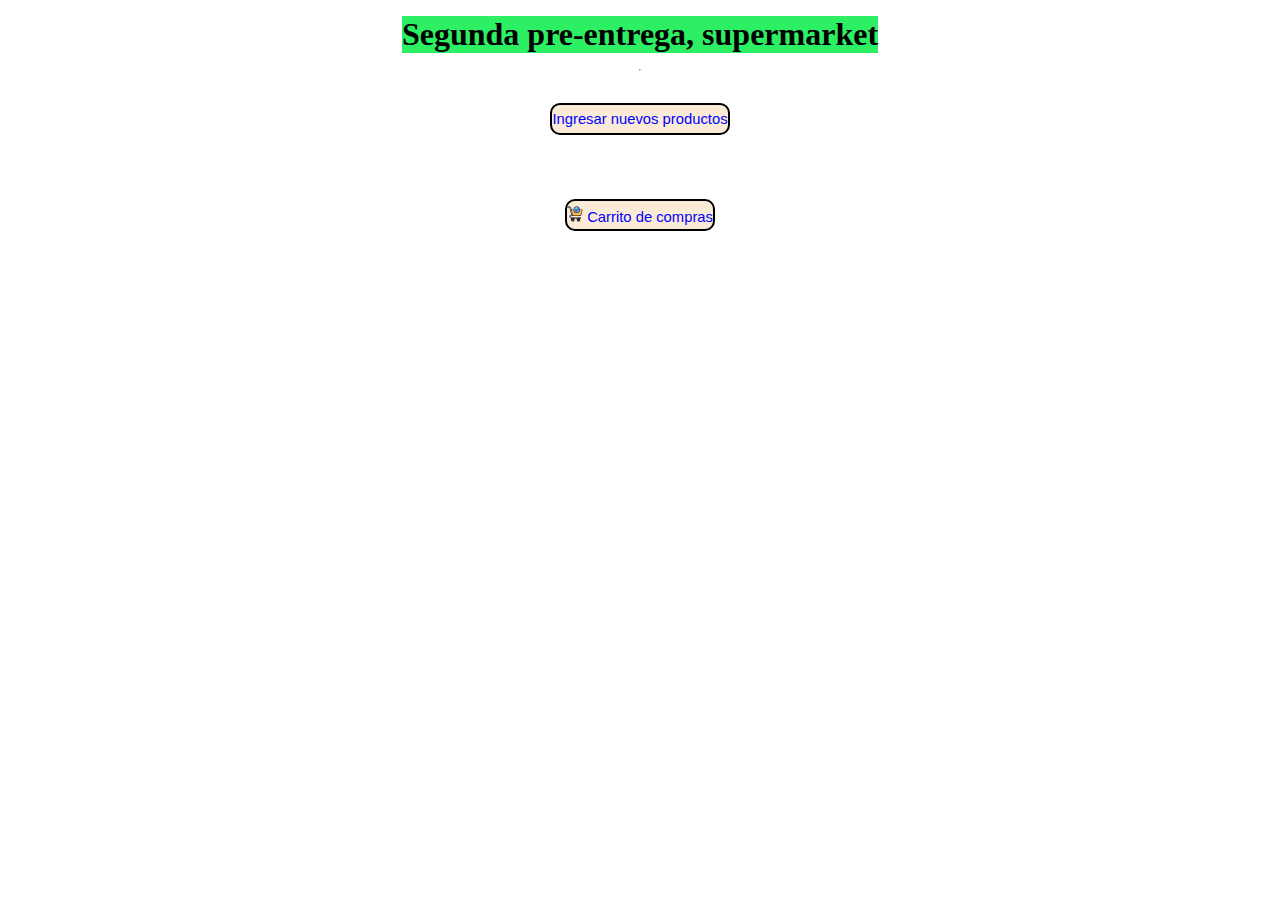
==== index.html @ bfbbba83 "segunda pre entrega" ====
<!DOCTYPE html>
<html lang="en">

<head>
    <meta charset="UTF-8">
    <meta name="viewport" content="width=device-width, initial-scale=1.0">
    <link rel="stylesheet" href="css/style.css">
    <title>SegundaPreEntrega</title>

</head>

<body>
    <div class="titulo">
        <h1>Segunda pre-entrega, supermarket</h1>
        <hr />
        <div class="boton">
            <button onclick="IngresoDeProductos()"> 
                Ingresar nuevos productos
            </button>
        </div>
        <div class="boton2">
            <button onclick="carritoCompras()"> 
                <img class="carrito" src="./img/verificar.png" alt="carrito"> Carrito de compras            
            </button>
        </div>
        <script src="js/main.js"></script>
    </div>
</body>

</html>
---- css/style.css ----
* {
    margin: 0;
    padding: 0;
    box-sizing: border-box;
}

.titulo {
    display: flex;
    flex-direction: column;
    justify-content: center;
    align-items: center;
    h1 {
        margin: 1rem;
        size: 10rem;
        width: auto;
        background-color: rgb(45, 239, 100);
    }
    div {
        margin: 2rem;
        display: flex;
        flex-direction: column;
        justify-content: center;
        align-items: center;
        button {
            font-size: .925rem;
            color: blue;
            background-color: antiquewhite;
            width: fit-content;
            height: 2rem;
            border: 0.14rem solid rgb(0, 0, 0);
            border-radius: 10px;
        }
    }
}

.carrito {
    width: 1rem;
    height: 1rem;
}
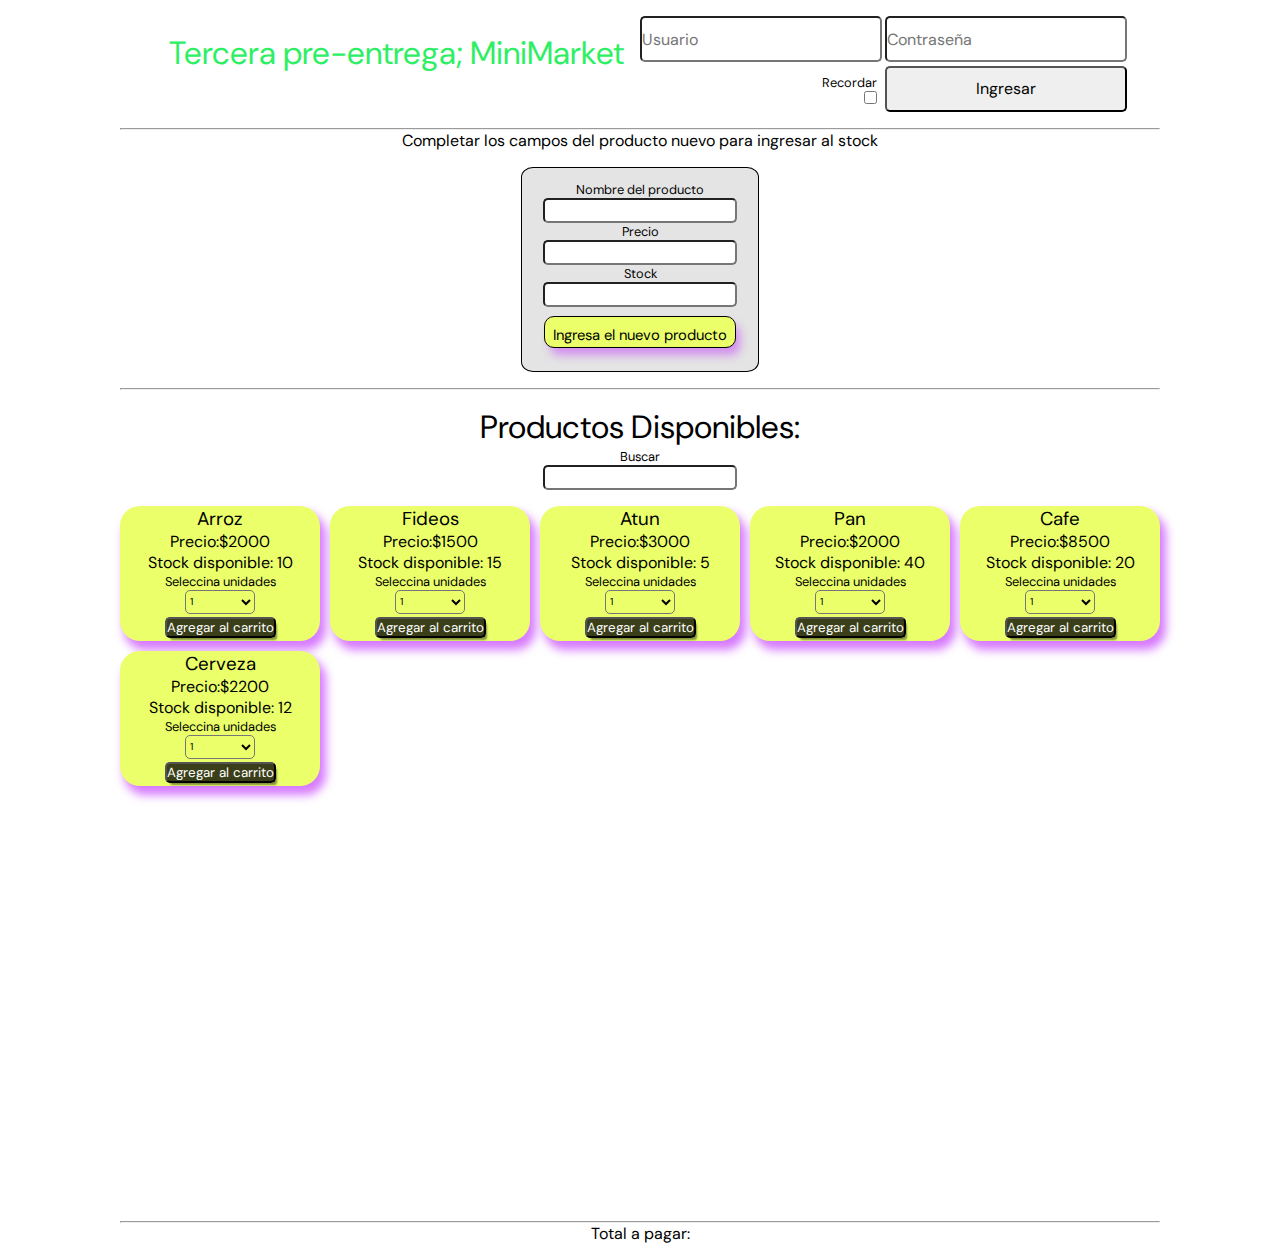
==== commit 396b3c5f: "modificacion del codigo para que funcione con el DOM" ====
--- a/index.html
+++ b/index.html
@@ -2,29 +2,58 @@
 <html lang="en">
 
 <head>
-    <meta charset="UTF-8">
-    <meta name="viewport" content="width=device-width, initial-scale=1.0">
-    <link rel="stylesheet" href="css/style.css">
-    <title>SegundaPreEntrega</title>
-
+    <meta charset="UTF-8" />
+    <meta name="viewport" content="width=device-width, initial-scale=1.0" />
+    <link rel="stylesheet" href="css/style.css" />
+    <title>TerceraPreEntrega</title>
 </head>
 
 <body>
-    <div class="titulo">
-        <h1>Segunda pre-entrega, supermarket</h1>
-        <hr />
-        <div class="boton">
-            <button onclick="IngresoDeProductos()"> 
-                Ingresar nuevos productos
-            </button>
-        </div>
-        <div class="boton2">
-            <button onclick="carritoCompras()"> 
-                <img class="carrito" src="./img/verificar.png" alt="carrito"> Carrito de compras            
-            </button>
-        </div>
+    <div class="todo">
+        <header>
+            <h1>Tercera pre-entrega; MiniMarket</h1>
+            <form class="form" id="form-login">
+                <input class="inUsuario" type="text" placeholder="Usuario" id="user" name="user" />
+                <input class="inPass" type="password" placeholder="Contraseña" id="pass" name="pass" />
+                <div class="check">
+                    <label for="check">Recordar</label>
+                    <input type="checkbox" id="check" name="check" />
+                </div>
+                <input type="submit" class="btn-login" value="Ingresar" name="enviar" id="enviarLog" />
+            </form>
+        </header>
+        <main>
+            <hr />
+            <div class="nuevoProducto">
+                <h4>
+                    Completar los campos del producto nuevo para ingresar al stock
+                </h4>
+                <div class="contIng">
+                    <label for="nombreP">Nombre del producto</label>
+                    <input type="text" id="nombreP">
+                    <label for="precioP">Precio</label>
+                    <input type="text" id="precioP">
+                    <label for="stockP">Stock</label>
+                    <input type="text" id="stockP">
+                    <button class="boton" id="btn-ingNuevo">
+                        Ingresa el nuevo producto</button>
+                </div>
+            </div>
+            <hr />
+            <div>
+                <h2>Productos Disponibles:</h2>
+                <label for="ingreso">Buscar</label>
+                <input type="text" name="ingreso" id="ingreso" />
+                <div class="pD" id="ProductosDisponibles"></div>
+            </div>
+            <hr />
+            <div id="carrito">
+                <p id="total">Total a pagar:</p>
+            </div>
+        </main>
+        <footer></footer>
         <script src="js/main.js"></script>
     </div>
 </body>
 
-</html>
+</html>--- a/css/style.css
+++ b/css/style.css
@@ -1,39 +1,149 @@
+@import url('https://fonts.googleapis.com/css2?family=DM+Sans:wght@500;700&display=swap');
+
 * {
     margin: 0;
     padding: 0;
     box-sizing: border-box;
+    font-family: 'DM Sans', sans-serif;
+    font-weight: 400;
 }
 
-.titulo {
+.pD {
     display: flex;
     flex-direction: column;
     justify-content: center;
     align-items: center;
-    h1 {
-        margin: 1rem;
-        size: 10rem;
-        width: auto;
-        background-color: rgb(45, 239, 100);
-    }
-    div {
-        margin: 2rem;
-        display: flex;
-        flex-direction: column;
-        justify-content: center;
-        align-items: center;
-        button {
-            font-size: .925rem;
-            color: blue;
-            background-color: antiquewhite;
-            width: fit-content;
-            height: 2rem;
-            border: 0.14rem solid rgb(0, 0, 0);
-            border-radius: 10px;
-        }
-    }
 }
+header{
+    margin: 1rem;
+    display: grid;
+    grid-template-rows:6rem ;
+    grid-template-columns:1fr 1fr ;
+
+    grid-template-areas: 
+        "tit form";
+}
+.inUsuario{
+    grid-area: usuario ;
+}
+.inPass{
+    grid-area: contraseña ;
+}
+.check{
+    grid-area: check ;
+}
+.btn-login{
+    grid-area: submit;
+}
+.form{
+    grid-area: form;
+    display: grid;
+    grid-template-rows:1fr 1fr ;
+    grid-template-columns:1fr 1fr ;
+    gap: .19rem;
+    grid-template-areas:
+        "usuario contraseña"
+        "check submit";
+}
+h1 {
+    grid-area: tit ;
+    margin: 1rem;
+    size: 10rem;
+    color: rgb(45, 239, 100);
+}
+.check{
+    grid-area: check;
+    align-items: end;
+    margin-right: .3rem;
+}
+div {
+    flex-direction: column;
+    justify-content: center;
+    align-items: center;
+    display: flex;
+}
+.contIng{
+    border: 1px solid black;
+    border-radius: 5%;
+    padding: .8rem;
+    margin: 1rem;
+    background-color: rgba(140, 140, 140, 0.235);
+}
+.boton {
+    padding: 8px;
+    margin: .6rem;
+    font-size: .925rem;
+    background-color: #eaff6a;
+    width: 200px;
+    box-shadow: 5px 8px 10px -1px rgba(183, 15, 255, 0.406);
+    width: fit-content;
+    height: 2rem;
+    border: 1px solid black;
+    border-radius: 10px;
+    transition: transform 0.2s ease-in-out,background-color 0.2s ease-in-out;
+}
+.boton:hover{
+    background-color: #84ff0068;
+}
+
+
 
 .carrito {
     width: 1rem;
     height: 1rem;
+}
+
+.card {
+    background-color: #eaff6a;
+    width: 12.5rem;
+    border-radius: 1.25rem;
+    box-shadow: 0.3125rem 0.5rem 0.625rem 0.0625rem rgba(183, 15, 255, 0.552);
+}
+
+input,
+select {
+    border-radius: 5px;
+    font-size: 1rem;
+}
+
+select {
+    background-color: transparent;
+    font-size: 10px;
+    height: 24px;
+    width: 70px;
+}
+
+li {
+    list-style-type: none;
+}
+.btnComprar{
+    box-shadow: 3px 4px 2px -2px rgba(0, 0, 0, 0.44);
+    margin: 3px;
+    border-radius: 5px;
+    background-color: rgba(0, 0, 0, 0.753);
+    color: white;
+}
+h2{
+    font-size: 2rem;
+    margin-top: 1rem;
+}
+.pD{
+    margin-top: 1rem;
+    display: grid;
+    grid-template-columns: 1fr 1fr 1fr 1fr 1fr;
+    grid-template-rows: 1fr 1fr 1fr 1fr 1fr;
+    grid-template-areas: "ProductosDisponibles";
+    gap: 0.625rem;
+}
+label{
+    font-size: .8rem;
+}
+.cardCarrito{
+    margin: 1rem;
+    border:solid .0625rem black;
+    background-color: #3ceb4a;
+    width: 13.5rem;
+    border-radius: 1.25rem;
+    box-shadow: 0.3125rem 0.5rem 0.625rem 0.0625rem rgba(0, 0, 0, 0.552);
+
 }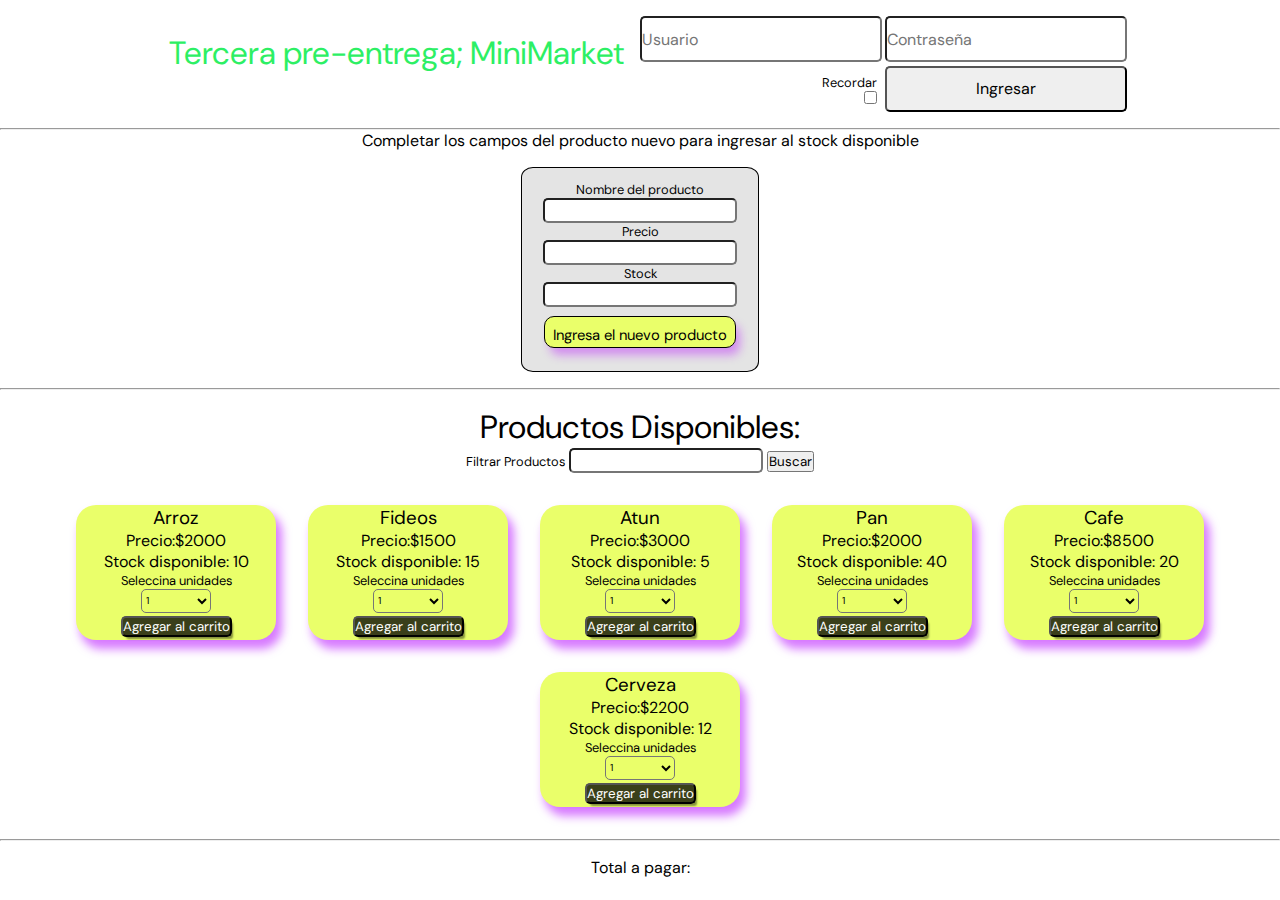
==== commit 877ccf3d: "se corrigio error de mayuscula en el ingreso del producto nuevo. ahora funciona" ====
--- a/index.html
+++ b/index.html
@@ -26,9 +26,9 @@
             <hr />
             <div class="nuevoProducto">
                 <h4>
-                    Completar los campos del producto nuevo para ingresar al stock
+                    Completar los campos del producto nuevo para ingresar al stock disponible
                 </h4>
-                <div class="contIng">
+                <div class="contIng" id="contIng">
                     <label for="nombreP">Nombre del producto</label>
                     <input type="text" id="nombreP">
                     <label for="precioP">Precio</label>
@@ -42,8 +42,13 @@
             <hr />
             <div>
                 <h2>Productos Disponibles:</h2>
-                <label for="ingreso">Buscar</label>
-                <input type="text" name="ingreso" id="ingreso" />
+                <div id="filtrar">
+                    <form action="" >
+                        <label for="ingreso">Filtrar Productos</label>
+                        <input type="text" name="ingreso" id="ingreso" />
+                        <button id="buscar">Buscar</button>
+                    </form>
+                </div>
                 <div class="pD" id="ProductosDisponibles"></div>
             </div>
             <hr />
--- a/css/style.css
+++ b/css/style.css
@@ -8,67 +8,71 @@
     font-weight: 400;
 }
 
-.pD {
-    display: flex;
-    flex-direction: column;
-    justify-content: center;
-    align-items: center;
-}
-header{
+
+header {
     margin: 1rem;
     display: grid;
-    grid-template-rows:6rem ;
-    grid-template-columns:1fr 1fr ;
-
-    grid-template-areas: 
+    grid-template-rows: 6rem;
+    grid-template-columns: 1fr 1fr;
+    grid-template-areas:
         "tit form";
 }
-.inUsuario{
-    grid-area: usuario ;
+
+.inUsuario {
+    grid-area: usuario;
 }
-.inPass{
-    grid-area: contraseña ;
+
+.inPass {
+    grid-area: contraseña;
 }
-.check{
-    grid-area: check ;
+
+.check {
+    grid-area: check;
 }
-.btn-login{
+
+.btn-login {
     grid-area: submit;
 }
-.form{
+
+.form {
     grid-area: form;
     display: grid;
-    grid-template-rows:1fr 1fr ;
-    grid-template-columns:1fr 1fr ;
+    grid-template-rows: 1fr 1fr;
+    grid-template-columns: 1fr 1fr;
     gap: .19rem;
     grid-template-areas:
         "usuario contraseña"
         "check submit";
 }
+
 h1 {
-    grid-area: tit ;
+    grid-area: tit;
     margin: 1rem;
     size: 10rem;
     color: rgb(45, 239, 100);
 }
-.check{
+
+.check {
     grid-area: check;
     align-items: end;
     margin-right: .3rem;
 }
+
 div {
     flex-direction: column;
     justify-content: center;
     align-items: center;
     display: flex;
 }
-.contIng{
+
+.contIng {
     border: 1px solid black;
     border-radius: 5%;
     padding: .8rem;
     margin: 1rem;
     background-color: rgba(140, 140, 140, 0.235);
 }
+
 .boton {
     padding: 8px;
     margin: .6rem;
@@ -80,18 +84,14 @@
     height: 2rem;
     border: 1px solid black;
     border-radius: 10px;
-    transition: transform 0.2s ease-in-out,background-color 0.2s ease-in-out;
+    transition: transform 0.2s ease-in-out, background-color 0.2s ease-in-out;
 }
-.boton:hover{
+
+.boton:hover {
     background-color: #84ff0068;
 }
 
 
-
-.carrito {
-    width: 1rem;
-    height: 1rem;
-}
 
 .card {
     background-color: #eaff6a;
@@ -115,35 +115,43 @@
 
 li {
     list-style-type: none;
+    margin: 1rem;
 }
-.btnComprar{
+
+.btnComprar {
     box-shadow: 3px 4px 2px -2px rgba(0, 0, 0, 0.44);
     margin: 3px;
     border-radius: 5px;
     background-color: rgba(0, 0, 0, 0.753);
     color: white;
 }
-h2{
+
+h2 {
     font-size: 2rem;
     margin-top: 1rem;
 }
-.pD{
-    margin-top: 1rem;
-    display: grid;
-    grid-template-columns: 1fr 1fr 1fr 1fr 1fr;
-    grid-template-rows: 1fr 1fr 1fr 1fr 1fr;
-    grid-template-areas: "ProductosDisponibles";
-    gap: 0.625rem;
+
+.pD {
+    display: flex;
+    flex-direction: row;
+    flex-wrap: wrap;
+    margin: 1rem;
 }
-label{
+#carrito{
+    display: flex;
+    flex-direction: row;
+    flex-wrap: wrap;
+    margin: 1rem;
+}
+label {
     font-size: .8rem;
 }
-.cardCarrito{
+
+.cardCarrito {
     margin: 1rem;
-    border:solid .0625rem black;
+    border: solid .0625rem black;
     background-color: #3ceb4a;
     width: 13.5rem;
     border-radius: 1.25rem;
     box-shadow: 0.3125rem 0.5rem 0.625rem 0.0625rem rgba(0, 0, 0, 0.552);
-
 }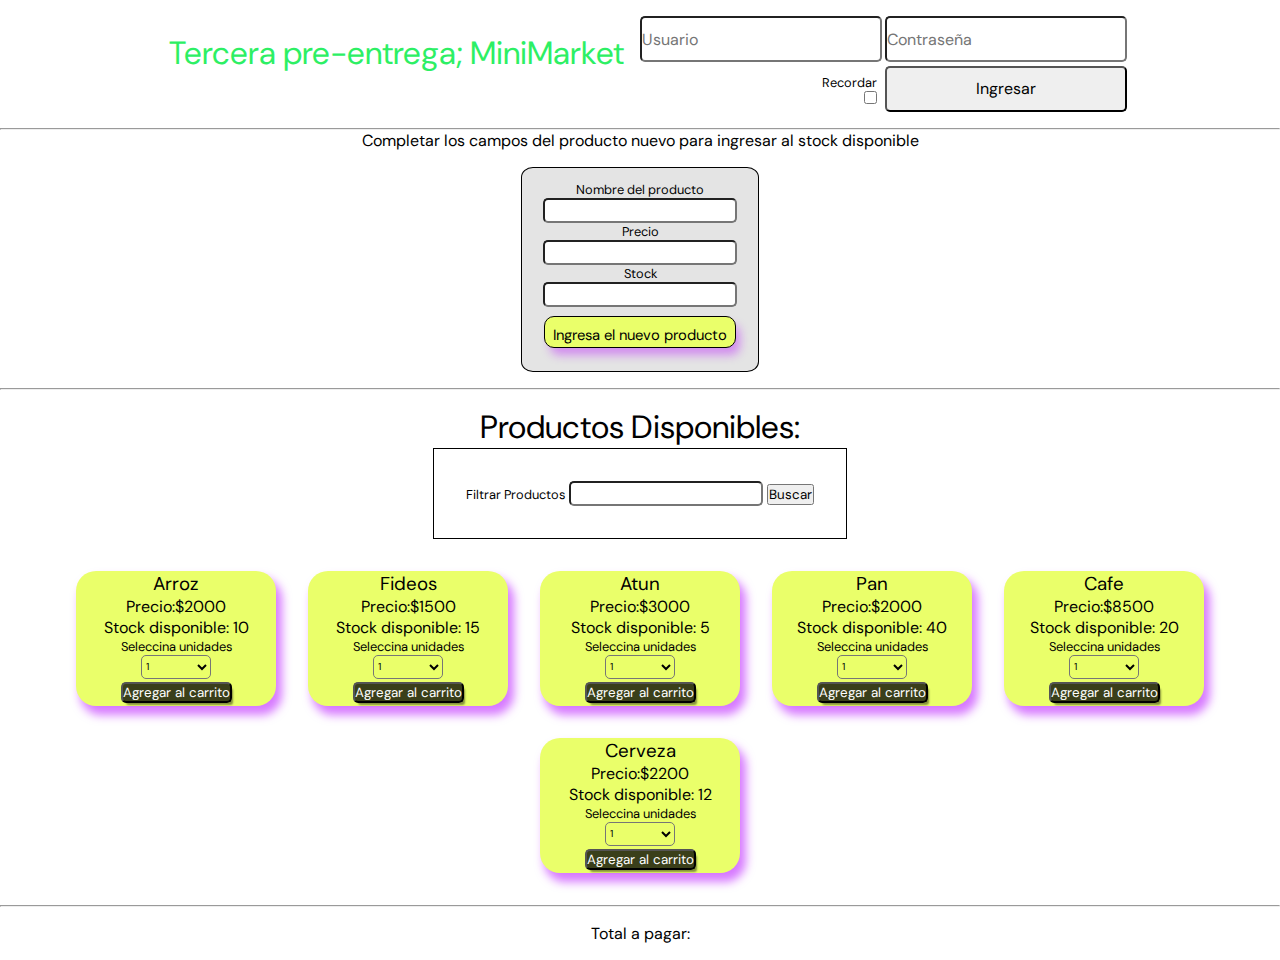
==== commit 3492ef6e: "se modofico la funcion de buscar" ====
--- a/index.html
+++ b/index.html
@@ -42,11 +42,13 @@
             <hr />
             <div>
                 <h2>Productos Disponibles:</h2>
-                <div id="filtrar">
+                <div class="contFiltrado">
                     <form action="" >
                         <label for="ingreso">Filtrar Productos</label>
                         <input type="text" name="ingreso" id="ingreso" />
                         <button id="buscar">Buscar</button>
+                        <div id="filtrar">
+                        </div>
                     </form>
                 </div>
                 <div class="pD" id="ProductosDisponibles"></div>
--- a/css/style.css
+++ b/css/style.css
@@ -90,9 +90,10 @@
 .boton:hover {
     background-color: #84ff0068;
 }
-
-
-
+.contFiltrado{
+    padding: 2rem;
+    border: 1px solid black;
+}
 .card {
     background-color: #eaff6a;
     width: 12.5rem;
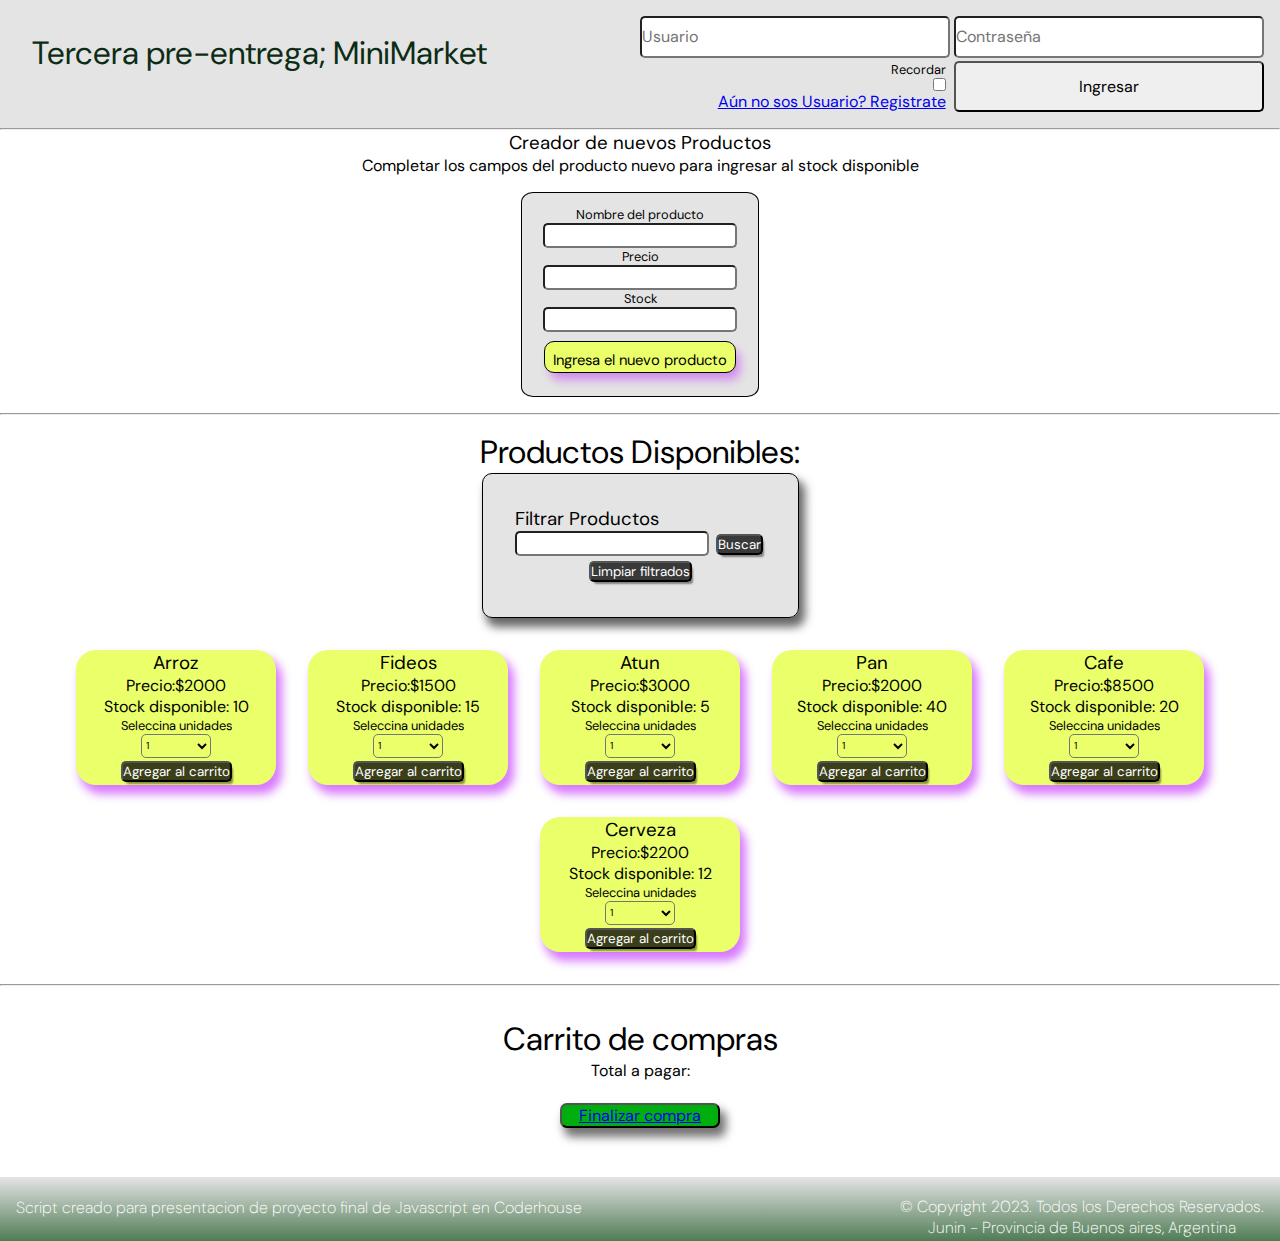
==== commit 0c8162a3: "se linkearon 2 html mas, para registrarse si no tiene usuario y otro para terminar la compra con tar" ====
--- a/index.html
+++ b/index.html
@@ -1,5 +1,5 @@
 <!DOCTYPE html>
-<html lang="en">
+<html lang="es">
 
 <head>
     <meta charset="UTF-8" />
@@ -18,6 +18,9 @@
                 <div class="check">
                     <label for="check">Recordar</label>
                     <input type="checkbox" id="check" name="check" />
+                    <p>
+                        <a href="./pages/register.html">Aún no sos Usuario? Registrate</a>
+                    </p>
                 </div>
                 <input type="submit" class="btn-login" value="Ingresar" name="enviar" id="enviarLog" />
             </form>
@@ -25,6 +28,9 @@
         <main>
             <hr />
             <div class="nuevoProducto">
+                <h3>
+                    Creador de nuevos Productos
+                </h3>
                 <h4>
                     Completar los campos del producto nuevo para ingresar al stock disponible
                 </h4>
@@ -43,22 +49,37 @@
             <div>
                 <h2>Productos Disponibles:</h2>
                 <div class="contFiltrado">
-                    <form action="" >
-                        <label for="ingreso">Filtrar Productos</label>
+                    <form action="">
+                        <h3>Filtrar Productos</h3>
                         <input type="text" name="ingreso" id="ingreso" />
-                        <button id="buscar">Buscar</button>
+                        <button class="btnFiltrado" id="buscar">Buscar</button>
                         <div id="filtrar">
                         </div>
                     </form>
+                    <button class="btnFiltrado" class="limpiar" id="limpiar">Limpiar filtrados</button>
                 </div>
                 <div class="pD" id="ProductosDisponibles"></div>
             </div>
             <hr />
-            <div id="carrito">
-                <p id="total">Total a pagar:</p>
+            <section class="carrito">
+                <div>
+                    <h2>Carrito de compras</h2>
+                    <p id="total">Total a pagar:</p>
+                    <div id="carrito">
+                    </div>
+                </div>
+                <div class="fCompra">
+                    <button id="btnFl" class="btnFl"><a href="./pages/Pagar.html">Finalizar compra</a></button>
+                </div>
+            </section>
+        </main>
+        <footer>
+            <p>Script creado para presentacion de proyecto final de Javascript en Coderhouse</p>
+            <div>
+                <p>© Copyright 2023. Todos los Derechos Reservados. <br> Junin - Provincia de Buenos aires, Argentina
+                </p>
             </div>
-        </main>
-        <footer></footer>
+        </footer>
         <script src="js/main.js"></script>
     </div>
 </body>
--- a/css/style.css
+++ b/css/style.css
@@ -10,7 +10,10 @@
 
 
 header {
-    margin: 1rem;
+    width: 100%;
+
+    padding: 1rem;
+    background-color:rgba(140, 140, 140, 0.235);
     display: grid;
     grid-template-rows: 6rem;
     grid-template-columns: 1fr 1fr;
@@ -45,11 +48,55 @@
         "check submit";
 }
 
+#register {
+    display: flex;
+    flex-direction: column;
+    align-items: center;
+    background-color: rgba(140, 140, 140, 0.235);
+}
+
+.inputR {
+    padding: 10px 10px;
+    width: 15rem;
+    color: #666;
+    border-radius: 1px;
+    border: 1px solid #ccc;
+}
+
+.lgbtn[type="submit"] {
+    width: 15rem;
+    background-color: rgb(34, 139, 34);
+    padding: 8px 13px;
+    margin: 10px 0px;
+    color: white;
+    border-radius: 3px;
+    border: none;
+    font-size: 1.2rem;
+    cursor: pointer;
+}
+
+.lgbtn[type="reset"] {
+    width: 15rem;
+    float: right;
+    background-color: #FFA420;
+    padding: 8px 13px;
+    margin: 10px 0px;
+    color: white;
+    border-radius: 3px;
+    border: none;
+    font-size: 1.2rem;
+    cursor: pointer;
+}
+
+button[type="reset"]:hover {
+    background-color: #ff1814;
+}
+
 h1 {
     grid-area: tit;
     margin: 1rem;
     size: 10rem;
-    color: rgb(45, 239, 100);
+    color: rgb(13, 44, 22);
 }
 
 .check {
@@ -90,10 +137,19 @@
 .boton:hover {
     background-color: #84ff0068;
 }
-.contFiltrado{
+
+.contFiltrado {
+    display: flex;
+    flex-direction: column;
+    justify-content: center;
+    align-items: center;
     padding: 2rem;
     border: 1px solid black;
-}
+    border-radius: 10px;
+    box-shadow: 0.3125rem 0.5rem 0.625rem 0.0625rem #666;
+    background-color: rgba(140, 140, 140, 0.235);
+}
+
 .card {
     background-color: #eaff6a;
     width: 12.5rem;
@@ -119,7 +175,8 @@
     margin: 1rem;
 }
 
-.btnComprar {
+.btnComprar,
+.btnFiltrado {
     box-shadow: 3px 4px 2px -2px rgba(0, 0, 0, 0.44);
     margin: 3px;
     border-radius: 5px;
@@ -138,12 +195,15 @@
     flex-wrap: wrap;
     margin: 1rem;
 }
-#carrito{
-    display: flex;
-    flex-direction: row;
+
+.carrito,
+.fCompra {
+    display: flex;
+    flex-direction: column;
     flex-wrap: wrap;
     margin: 1rem;
 }
+
 label {
     font-size: .8rem;
 }
@@ -155,4 +215,36 @@
     width: 13.5rem;
     border-radius: 1.25rem;
     box-shadow: 0.3125rem 0.5rem 0.625rem 0.0625rem rgba(0, 0, 0, 0.552);
-}+}
+
+
+.btnFl {
+    font-size: 1rem;
+    width: 10rem;
+    margin: .4rem;
+    background-color: #8d8c8c76;
+    border-radius: .425rem;
+    box-shadow: 0.3125rem 0.5rem 0.625rem 0.0625rem rgba(0, 0, 0, 0.552);
+}
+
+.btnFl {
+    background-color: #00ae0e;
+}
+
+footer {
+    width: 100%;
+    background: linear-gradient(rgba(140, 140, 140, 0.235), #507c55);
+    height: 4rem;
+    display: flex;
+    flex-direction: row;
+    justify-content: space-between;
+    margin-top: .625rem;
+}
+
+footer p {
+    margin: 1.3rem 1rem 0.25rem 1rem;
+    font-weight: 200;
+    font-size: 1rem;
+    color: white;
+    text-align: center;
+}
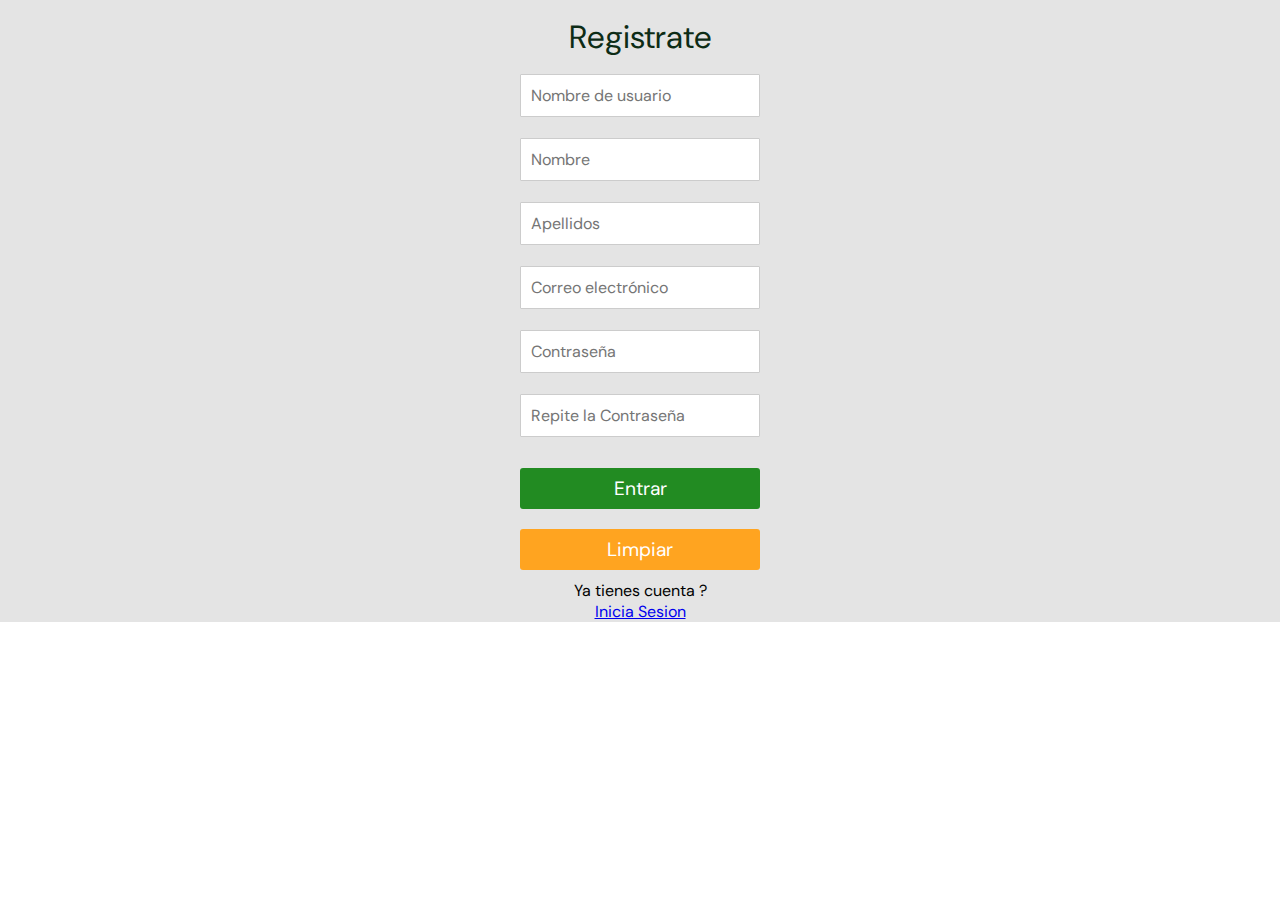
==== commit 7ab683c0: "casi para entregar" ====
--- a/index.html
+++ b/index.html
@@ -2,86 +2,33 @@
 <html lang="es">
 
 <head>
-    <meta charset="UTF-8" />
-    <meta name="viewport" content="width=device-width, initial-scale=1.0" />
+    <meta charset="UTF-8">
+    <meta name="viewport" content="width=device-width, initial-scale=1.0">
+    <meta http-equiv="X-UA-Compatible" content="ie=edge">
     <link rel="stylesheet" href="css/style.css" />
-    <title>TerceraPreEntrega</title>
+    <title>Registro|TerceraPreEntrega</title>
 </head>
 
 <body>
-    <div class="todo">
-        <header>
-            <h1>Tercera pre-entrega; MiniMarket</h1>
-            <form class="form" id="form-login">
-                <input class="inUsuario" type="text" placeholder="Usuario" id="user" name="user" />
-                <input class="inPass" type="password" placeholder="Contraseña" id="pass" name="pass" />
-                <div class="check">
-                    <label for="check">Recordar</label>
-                    <input type="checkbox" id="check" name="check" />
-                    <p>
-                        <a href="./pages/register.html">Aún no sos Usuario? Registrate</a>
-                    </p>
-                </div>
-                <input type="submit" class="btn-login" value="Ingresar" name="enviar" id="enviarLog" />
-            </form>
-        </header>
-        <main>
-            <hr />
-            <div class="nuevoProducto">
-                <h3>
-                    Creador de nuevos Productos
-                </h3>
-                <h4>
-                    Completar los campos del producto nuevo para ingresar al stock disponible
-                </h4>
-                <div class="contIng" id="contIng">
-                    <label for="nombreP">Nombre del producto</label>
-                    <input type="text" id="nombreP">
-                    <label for="precioP">Precio</label>
-                    <input type="text" id="precioP">
-                    <label for="stockP">Stock</label>
-                    <input type="text" id="stockP">
-                    <button class="boton" id="btn-ingNuevo">
-                        Ingresa el nuevo producto</button>
-                </div>
-            </div>
-            <hr />
-            <div>
-                <h2>Productos Disponibles:</h2>
-                <div class="contFiltrado">
-                    <form action="">
-                        <h3>Filtrar Productos</h3>
-                        <input type="text" name="ingreso" id="ingreso" />
-                        <button class="btnFiltrado" id="buscar">Buscar</button>
-                        <div id="filtrar">
-                        </div>
-                    </form>
-                    <button class="btnFiltrado" class="limpiar" id="limpiar">Limpiar filtrados</button>
-                </div>
-                <div class="pD" id="ProductosDisponibles"></div>
-            </div>
-            <hr />
-            <section class="carrito">
-                <div>
-                    <h2>Carrito de compras</h2>
-                    <p id="total">Total a pagar:</p>
-                    <div id="carrito">
-                    </div>
-                </div>
-                <div class="fCompra">
-                    <button id="btnFl" class="btnFl"><a href="./pages/Pagar.html">Finalizar compra</a></button>
-                </div>
-            </section>
-        </main>
-        <footer>
-            <p>Script creado para presentacion de proyecto final de Javascript en Coderhouse</p>
-            <div>
-                <p>© Copyright 2023. Todos los Derechos Reservados. <br> Junin - Provincia de Buenos aires, Argentina
-                </p>
-            </div>
-        </footer>
-        <script src="js/main.js"></script>
-    </div>
+    <main>
+        <form action="/" method="POST" id="register">
+            <h1>Registrate</h1>
+            <input id="usrR" class="inputR" type="text" name="username" placeholder="Nombre de usuario"><br />
+            <input id="nombreR" class="inputR" type="text" name="name" placeholder="Nombre"><br />
+            <input id="apellidoR" class="inputR" type="text" name="surname" placeholder="Apellidos"><br />
+            <input id="emailR" class="inputR" type="email" name="email" placeholder="Correo electr&oacute;nico"><br />
+            <input id="passR1" class="inputR" type="password" name="password" placeholder="Contrase&ntilde;a"><br />
+            <input id="passR2" class="inputR" type="password" name="password2" placeholder="Repite la Contrase&ntilde;a"><br />
+            <button id="entrarLG" class="lgbtn" type="submit">Entrar
+            </button>
+            <button class="lgbtn" type="reset">Limpiar</button>
+            <p>Ya tienes cuenta ?</p>
+            <p>
+                <a href="./pages/principal.html">Inicia Sesion</a>
+            </p>
+        </form>
+    </main>
+    <script src="js/formulario.js"></script>
 </body>
 
 </html>--- a/css/style.css
+++ b/css/style.css
@@ -218,7 +218,7 @@
 }
 
 
-.btnFl {
+.btnFl,.btnlim {
     font-size: 1rem;
     width: 10rem;
     margin: .4rem;
